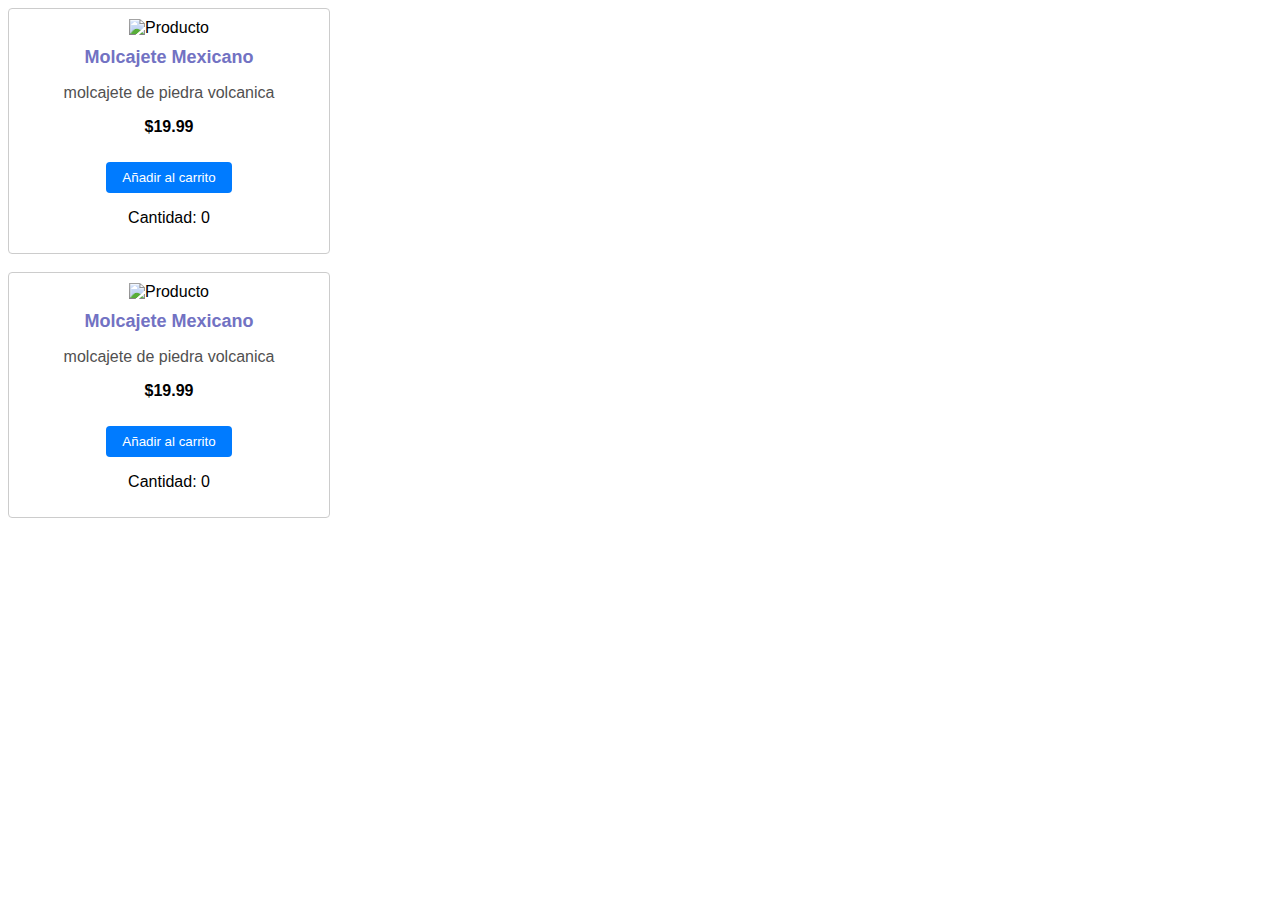
==== Completado/index.html @ e73c4366 "Completado" ====
<!DOCTYPE html>
<html lang="es">

<head>
  <meta charset="UTF-8">
  <meta name="viewport" content="width=device-width, initial-scale=1.0">
  <title>Tarjeta de Producto</title>
  <link rel="stylesheet" href="estilos.css">

</head>

<body>
  <product-card title="Molcajete Mexicano" description="molcajete de piedra volcanica" price="$19.99"
    image="/molcajete.webp">
  </product-card>

  <br>

  <product-card title="Molcajete Mexicano" description="molcajete de piedra volcanica" price="$19.99"
    image="/molcajete.webp">
  </product-card>

  <script src="ProductCard.js"></script>
  
</body>

</html>
---- Completado/estilos.css ----
.product-card {
    border: 1px solid #ccc;
    border-radius: 4px;
    padding: 10px;
    width: 300px;
    text-align: center;
  }
  
  .product-title {
    font-size: 18px;
    margin-top: 10px;
    color : rgb(114, 114, 195);
  }
  
  .product-description {
    color: rgb(81, 80, 80);
  }
  
  .product-price {
    font-weight: bold;
    margin-top: 10px;
  }
  
  .add-to-cart-btn {
    background-color: #007bff;
    color: #fff;
    border: none;
    border-radius: 4px;
    padding: 8px 16px;
    margin-top: 10px;
    cursor: pointer;
  }
  
  .add-to-cart-btn:hover {
    background-color: #0056b3;
  }

  img {
    width: 50%;
    height: 50%;
  }

  product-card {
    background-color: #0056b3;
    font-family: 'Franklin Gothic Medium', 'Arial Narrow', Arial, sans-serif;
  }
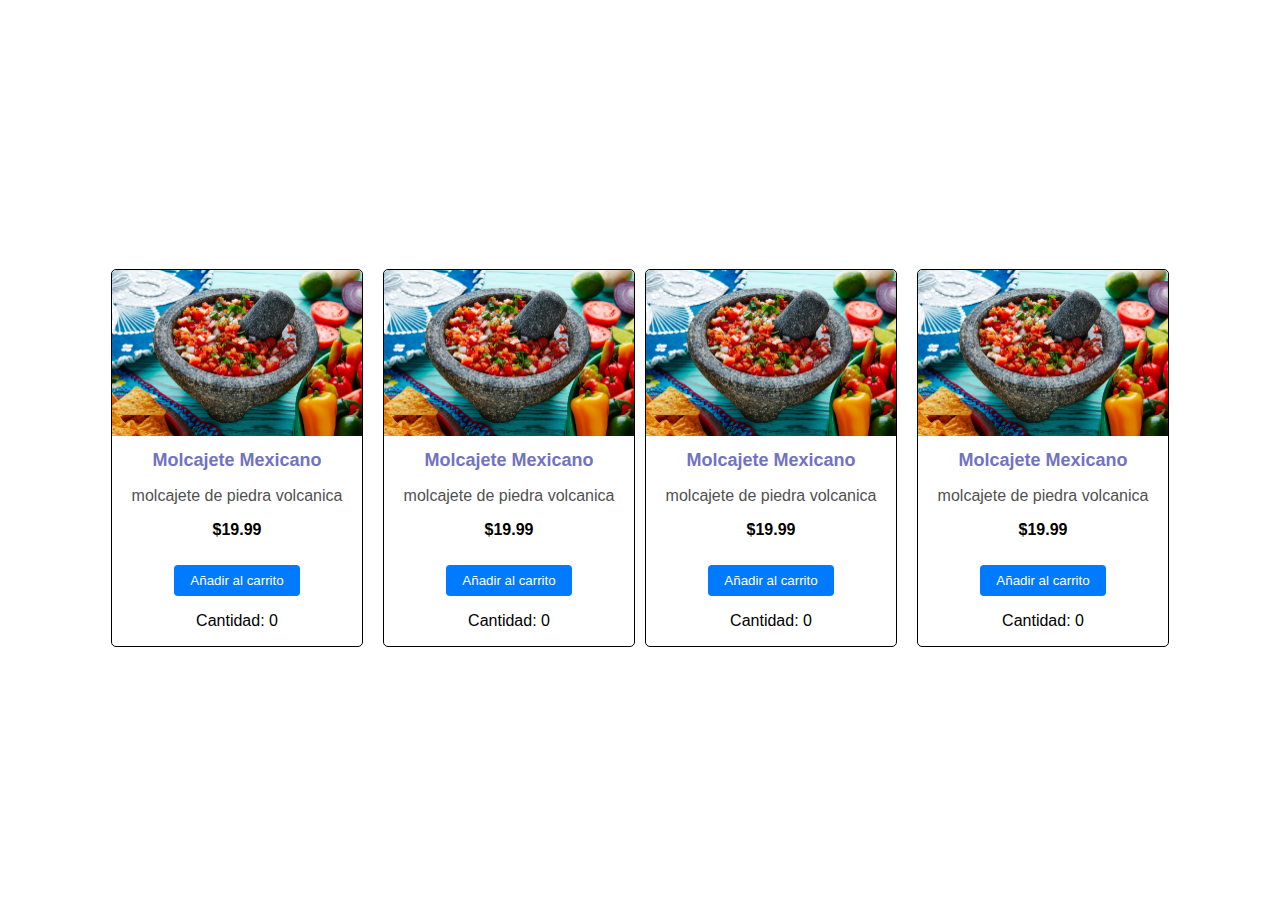
==== commit 966fcc1f: "clase" ====
--- a/Completado/index.html
+++ b/Completado/index.html
@@ -10,18 +10,29 @@
 </head>
 
 <body>
-  <product-card title="Molcajete Mexicano" description="molcajete de piedra volcanica" price="$19.99"
-    image="/molcajete.webp">
-  </product-card>
+  <div class="contenedor">
+    <product-card title="Molcajete Mexicano" description="molcajete de piedra volcanica" price="$19.99"
+      image="molcajete.webp">
+    </product-card>
 
-  <br>
+    <br>
 
-  <product-card title="Molcajete Mexicano" description="molcajete de piedra volcanica" price="$19.99"
-    image="/molcajete.webp">
-  </product-card>
+    <product-card title="Molcajete Mexicano" description="molcajete de piedra volcanica" price="$19.99"
+      image="molcajete.webp">
+    </product-card>
+    <product-card title="Molcajete Mexicano" description="molcajete de piedra volcanica" price="$19.99"
+      image="molcajete.webp">
+    </product-card>
 
+    <br>
+
+    <product-card title="Molcajete Mexicano" description="molcajete de piedra volcanica" price="$19.99"
+      image="molcajete.webp">
+    </product-card>
+  </div>
+  <div class="products"></div>
   <script src="ProductCard.js"></script>
-  
+
 </body>
 
 </html>--- a/Completado/estilos.css
+++ b/Completado/estilos.css
@@ -1,8 +1,8 @@
 .product-card {
-    border: 1px solid #ccc;
-    border-radius: 4px;
-    padding: 10px;
-    width: 300px;
+    border: 1px solid black;
+    border-radius: 5px;
+    /* padding: 20px; */
+    width: 250px;
     text-align: center;
   }
   
@@ -36,11 +36,27 @@
   }
 
   img {
-    width: 50%;
-    height: 50%;
+    width: 100%;
+    border-top-left-radius: 5px;
+    border-top-right-radius: 5px;
+
+    /* height: 50%; */
   }
 
-  product-card {
-    background-color: #0056b3;
+ product-card {
     font-family: 'Franklin Gothic Medium', 'Arial Narrow', Arial, sans-serif;
-  }+    
+  }
+  .contenedor{
+    display: flex;
+    flex-wrap: wrap;
+    gap: 10px;
+    justify-content: center;
+  
+  }
+  body{
+    display: flex;
+    justify-content: center;
+    align-items: center;
+    height: 100vh;
+  }
